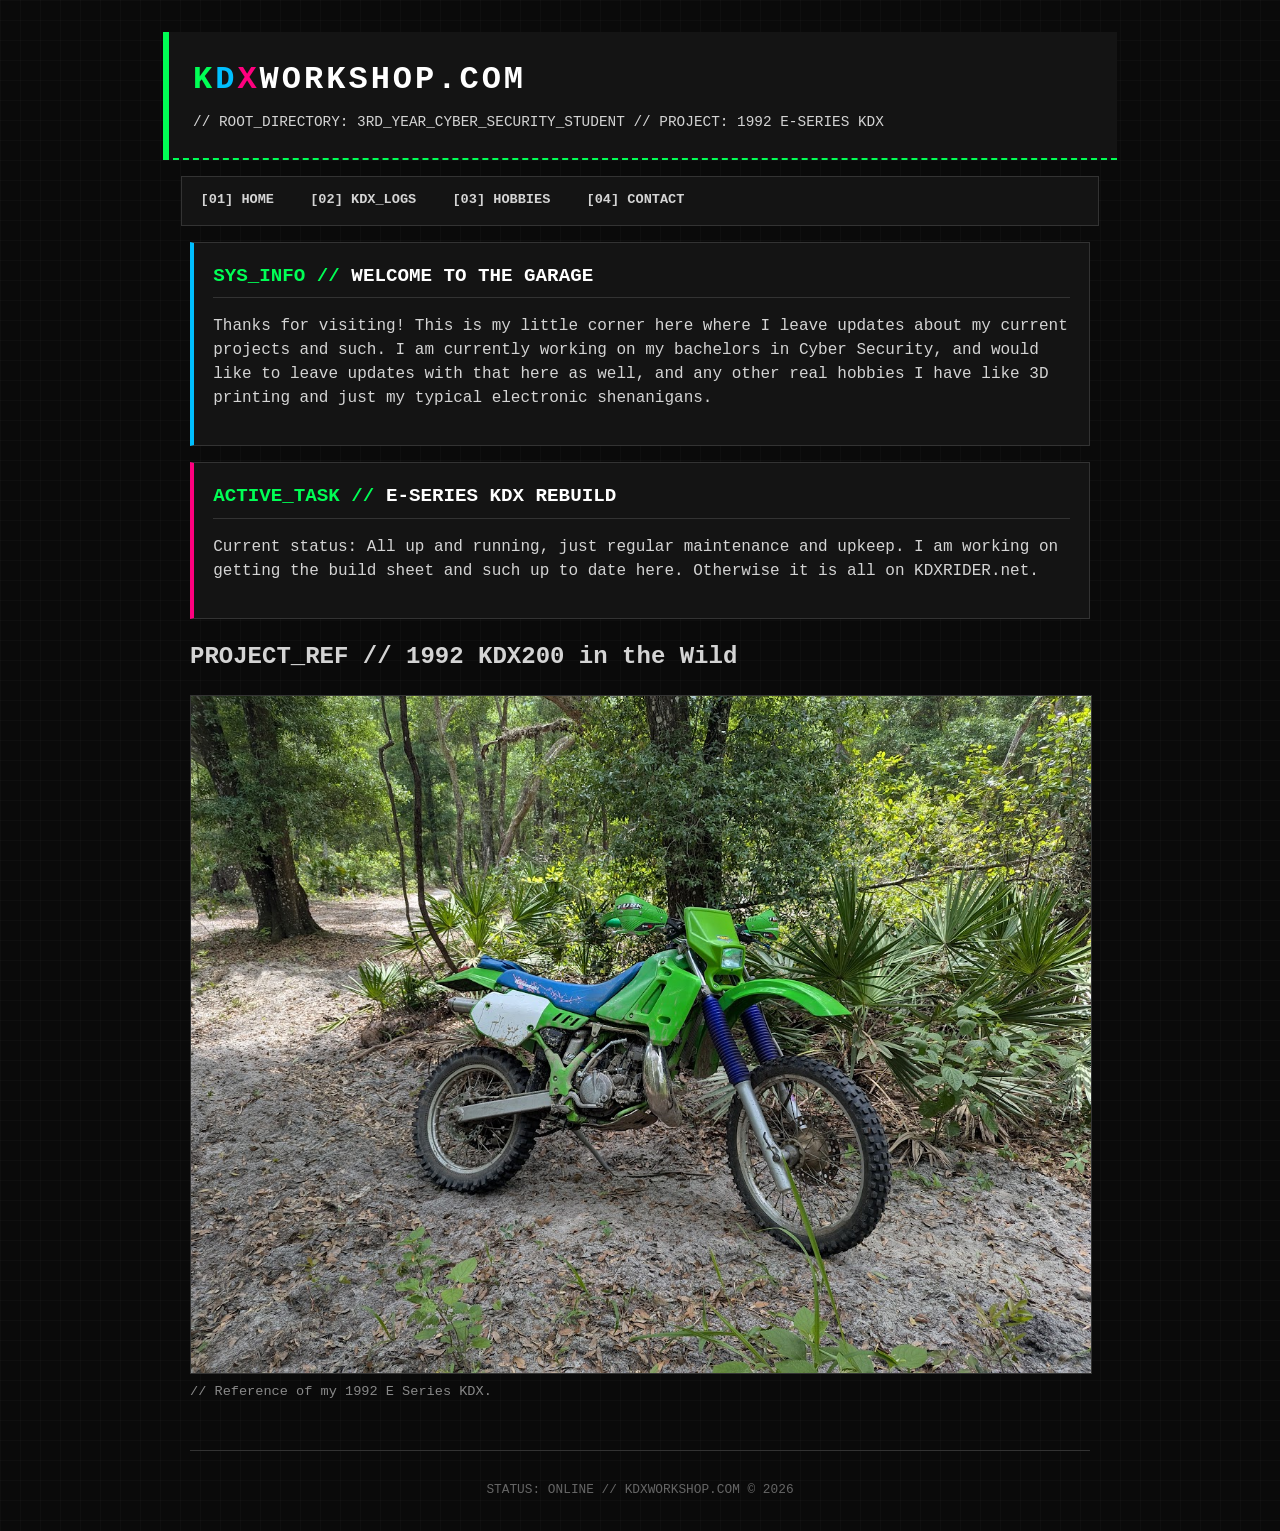
==== index.html @ 89541c64 "deploy static site files" ====
<!DOCTYPE html>
<html lang="en">
<head>
    <meta charset="UTF-8">
    <meta name="viewport" content="width=device-width, initial-scale=1.0">
    <title>KDX WORKSHOP // SYSTEM ACTIVE</title>
    <style>
        :root {
            --bg-deep: #0a0a0a;
            --panel-bg: #141414;
            --border-color: #333333;
            --text-main: #d4d4d4;
            --text-bright: #ffffff;
            
            --kdx-green: #00ff55; 
            --kdx-blue: #00bfff;  
            --kdx-pink: #ff007f;  
        }

        body {
            font-family: 'Courier New', Courier, monospace;
            background-color: var(--bg-deep);
            color: var(--text-main);
            margin: 0;
            padding: 0;
            line-height: 1.5;
            background-image: linear-gradient(rgba(255,255,255,0.02) 1px, transparent 1px),
                              linear-gradient(90deg, rgba(255,255,255,0.02) 1px, transparent 1px);
            background-size: 20px 20px;
        }

        header {
            background-color: var(--panel-bg);
            border-bottom: 2px dashed var(--kdx-green);
            padding: 1.5rem;
            text-align: left;
            max-width: 900px;
            margin: 2rem auto 1rem auto;
            border-left: 6px solid var(--kdx-green);
        }

        header h1 {
            margin: 0;
            font-size: 2rem;
            letter-spacing: 3px;
            color: var(--text-bright);
            text-transform: uppercase;
        }

        header h1 span.k { color: var(--kdx-green); }
        header h1 span.d { color: var(--kdx-blue); }
        header h1 span.x { color: var(--kdx-pink); }
        header h1 span.suffix { color: var(--text-bright); }

        header p {
            color: var(--text-main);
            margin: 0.5rem 0 0 0;
            font-size: 0.9rem;
        }

        nav {
            max-width: 900px;
            margin: 0 auto;
            background-color: var(--panel-bg);
            border: 1px solid var(--border-color);
            padding: 0.5rem;
            display: flex;
            gap: 15px;
        }

        nav a {
            color: var(--text-main);
            text-decoration: none;
            font-weight: bold;
            text-transform: uppercase;
            font-size: 0.85rem;
            padding: 0.3rem 0.6rem;
            border: 1px solid transparent;
        }

        nav a:hover {
            color: var(--kdx-green);
            border-color: var(--kdx-green);
            background-color: rgba(0, 255, 85, 0.05);
        }

        .container {
            max-width: 900px;
            margin: 1rem auto;
            padding: 0;
        }

        .panel {
            background-color: var(--panel-bg);
            border: 1px solid var(--border-color);
            border-left: 4px solid var(--kdx-blue);
            padding: 1.2rem;
            margin-bottom: 1rem;
        }

        .panel.pink-accent {
            border-left-color: var(--kdx-pink);
        }

        .panel h2 {
            margin-top: 0;
            color: var(--text-bright);
            font-size: 1.2rem;
            text-transform: uppercase;
            border-bottom: 1px solid var(--border-color);
            padding-bottom: 0.4rem;
        }

        .panel h2 span {
            color: var(--kdx-green);
        }

        footer {
            max-width: 900px;
            margin: 3rem auto 2rem auto;
            text-align: center;
            color: #666;
            font-size: 0.8rem;
            border-top: 1px solid var(--border-color);
            padding-top: 1rem;
            text-transform: uppercase;
        }
    </style>
</head>
<body>

    <header>
        <h1><span class="k">K</span><span class="d">D</span><span class="x">X</span><span class="suffix">WORKSHOP.COM</span></h1>
        <p>// ROOT_DIRECTORY: 3RD_YEAR_CYBER_SECURITY_STUDENT // PROJECT: 1992 E-SERIES KDX </p>
    </header>

    <nav>
        <a href="index.html">[01] HOME</a>
        <a href="kdx.html">[02] KDX_LOGS</a>
        <a href="hobbies.html">[03] HOBBIES</a>
        <a href="contact.html">[04] CONTACT</a>
    </nav>

    <div class="container">
        <div class="panel">
            <h2><span>SYS_INFO //</span> Welcome to the Garage</h2>
            <p>Thanks for visiting! This is my little corner here where I leave updates about my current projects and such. I am currently working on my bachelors in Cyber Security, and would like to leave updates with that here as well, and any other real hobbies I have like 3D printing and just my typical electronic shenanigans. </p>
        </div>

        <div class="panel pink-accent">
            <h2><span>ACTIVE_TASK //</span> E-Series KDX Rebuild</h2>
            <p>Current status: All up and running, just regular maintenance and upkeep. I am working on getting the build sheet and such up to date here. Otherwise it is all on KDXRIDER.net.</p>
        </div>
		
		<div class="picture-panel">
            <h2><span>PROJECT_REF //</span> 1992 KDX200 in the Wild</h2>
            <img src="kdx-trail.jpg" alt="1992 Kawasaki KDX E-series at Croom" style="width: 100%; height: auto; border: 1px solid var(--border-color); display: block; margin-top: 10px;">
            <p style="font-size: 0.85rem; color: #888; margin-top: 8px;">// Reference of my 1992 E Series KDX.</p>
        </div>
    </div>

    <footer>
        <p>STATUS: ONLINE // KDXWORKSHOP.COM &copy; 2026</p>
    </footer>

</body>
</html>
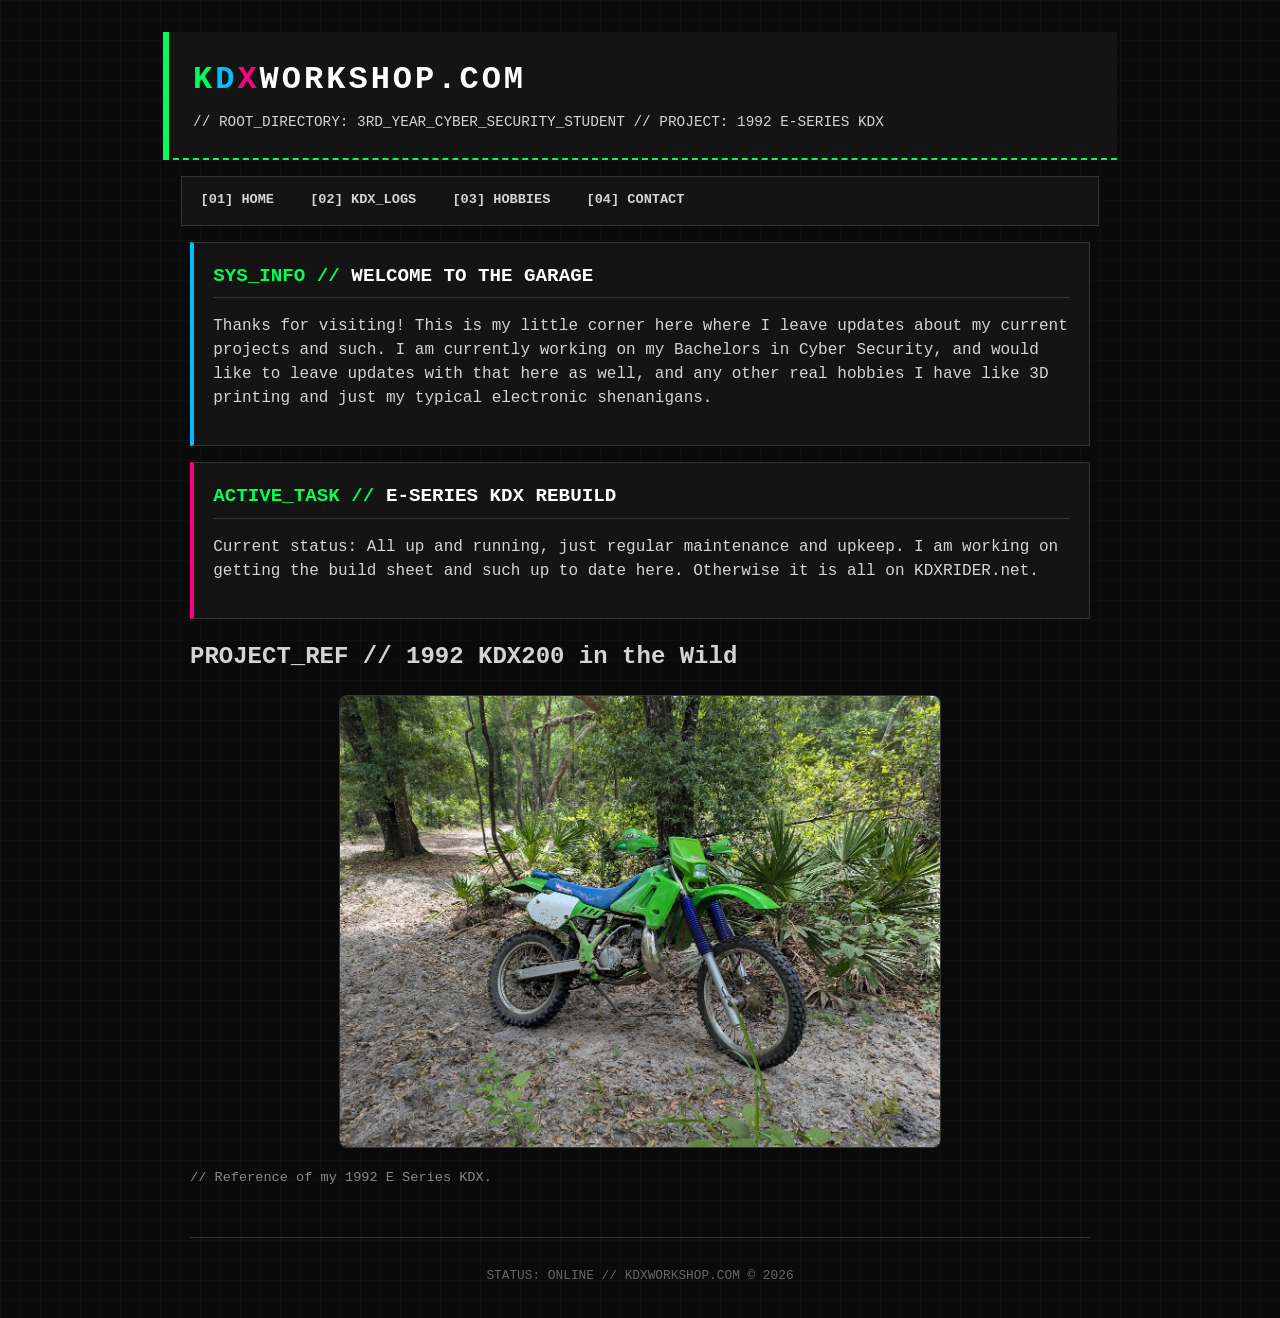
==== commit 076166ae: "Changed some styling and started updating my KDX build information" ====
--- a/index.html
+++ b/index.html
@@ -4,128 +4,7 @@
     <meta charset="UTF-8">
     <meta name="viewport" content="width=device-width, initial-scale=1.0">
     <title>KDX WORKSHOP // SYSTEM ACTIVE</title>
-    <style>
-        :root {
-            --bg-deep: #0a0a0a;
-            --panel-bg: #141414;
-            --border-color: #333333;
-            --text-main: #d4d4d4;
-            --text-bright: #ffffff;
-            
-            --kdx-green: #00ff55; 
-            --kdx-blue: #00bfff;  
-            --kdx-pink: #ff007f;  
-        }
-
-        body {
-            font-family: 'Courier New', Courier, monospace;
-            background-color: var(--bg-deep);
-            color: var(--text-main);
-            margin: 0;
-            padding: 0;
-            line-height: 1.5;
-            background-image: linear-gradient(rgba(255,255,255,0.02) 1px, transparent 1px),
-                              linear-gradient(90deg, rgba(255,255,255,0.02) 1px, transparent 1px);
-            background-size: 20px 20px;
-        }
-
-        header {
-            background-color: var(--panel-bg);
-            border-bottom: 2px dashed var(--kdx-green);
-            padding: 1.5rem;
-            text-align: left;
-            max-width: 900px;
-            margin: 2rem auto 1rem auto;
-            border-left: 6px solid var(--kdx-green);
-        }
-
-        header h1 {
-            margin: 0;
-            font-size: 2rem;
-            letter-spacing: 3px;
-            color: var(--text-bright);
-            text-transform: uppercase;
-        }
-
-        header h1 span.k { color: var(--kdx-green); }
-        header h1 span.d { color: var(--kdx-blue); }
-        header h1 span.x { color: var(--kdx-pink); }
-        header h1 span.suffix { color: var(--text-bright); }
-
-        header p {
-            color: var(--text-main);
-            margin: 0.5rem 0 0 0;
-            font-size: 0.9rem;
-        }
-
-        nav {
-            max-width: 900px;
-            margin: 0 auto;
-            background-color: var(--panel-bg);
-            border: 1px solid var(--border-color);
-            padding: 0.5rem;
-            display: flex;
-            gap: 15px;
-        }
-
-        nav a {
-            color: var(--text-main);
-            text-decoration: none;
-            font-weight: bold;
-            text-transform: uppercase;
-            font-size: 0.85rem;
-            padding: 0.3rem 0.6rem;
-            border: 1px solid transparent;
-        }
-
-        nav a:hover {
-            color: var(--kdx-green);
-            border-color: var(--kdx-green);
-            background-color: rgba(0, 255, 85, 0.05);
-        }
-
-        .container {
-            max-width: 900px;
-            margin: 1rem auto;
-            padding: 0;
-        }
-
-        .panel {
-            background-color: var(--panel-bg);
-            border: 1px solid var(--border-color);
-            border-left: 4px solid var(--kdx-blue);
-            padding: 1.2rem;
-            margin-bottom: 1rem;
-        }
-
-        .panel.pink-accent {
-            border-left-color: var(--kdx-pink);
-        }
-
-        .panel h2 {
-            margin-top: 0;
-            color: var(--text-bright);
-            font-size: 1.2rem;
-            text-transform: uppercase;
-            border-bottom: 1px solid var(--border-color);
-            padding-bottom: 0.4rem;
-        }
-
-        .panel h2 span {
-            color: var(--kdx-green);
-        }
-
-        footer {
-            max-width: 900px;
-            margin: 3rem auto 2rem auto;
-            text-align: center;
-            color: #666;
-            font-size: 0.8rem;
-            border-top: 1px solid var(--border-color);
-            padding-top: 1rem;
-            text-transform: uppercase;
-        }
-    </style>
+	<link rel="stylesheet" href="style.css">
 </head>
 <body>
 
@@ -144,7 +23,7 @@
     <div class="container">
         <div class="panel">
             <h2><span>SYS_INFO //</span> Welcome to the Garage</h2>
-            <p>Thanks for visiting! This is my little corner here where I leave updates about my current projects and such. I am currently working on my bachelors in Cyber Security, and would like to leave updates with that here as well, and any other real hobbies I have like 3D printing and just my typical electronic shenanigans. </p>
+            <p>Thanks for visiting! This is my little corner here where I leave updates about my current projects and such. I am currently working on my Bachelors in Cyber Security, and would like to leave updates with that here as well, and any other real hobbies I have like 3D printing and just my typical electronic shenanigans. </p>
         </div>
 
         <div class="panel pink-accent">
@@ -154,7 +33,7 @@
 		
 		<div class="picture-panel">
             <h2><span>PROJECT_REF //</span> 1992 KDX200 in the Wild</h2>
-            <img src="kdx-trail.jpg" alt="1992 Kawasaki KDX E-series at Croom" style="width: 100%; height: auto; border: 1px solid var(--border-color); display: block; margin-top: 10px;">
+            <img src="images/kdx-trail.jpg" alt="1992 Kawasaki KDX E-series at Croom" style="width: 100%; height: auto; border: 1px solid var(--border-color); display: block; margin-top: 10px;">
             <p style="font-size: 0.85rem; color: #888; margin-top: 8px;">// Reference of my 1992 E Series KDX.</p>
         </div>
     </div>
--- a/style.css
+++ b/style.css
@@ -0,0 +1,184 @@
+ :root {
+            --bg-deep: #0a0a0a;
+            --panel-bg: #141414;
+            --border-color: #333333;
+            --text-main: #d4d4d4;
+            --text-bright: #ffffff;
+            
+            --kdx-green: #00ff55; 
+            --kdx-blue: #00bfff;  
+            --kdx-pink: #ff007f;  
+        }
+
+        body {
+            font-family: 'Courier New', Courier, monospace;
+            background-color: var(--bg-deep);
+            color: var(--text-main);
+            margin: 0;
+            padding: 0;
+            line-height: 1.5;
+            background-image: linear-gradient(rgba(255,255,255,0.02) 1px, transparent 1px),
+                              linear-gradient(90deg, rgba(255,255,255,0.02) 1px, transparent 1px);
+            background-size: 20px 20px;
+        }
+		
+        header {
+            background-color: var(--panel-bg);
+            border-bottom: 2px dashed var(--kdx-green);
+            padding: 1.5rem;
+            text-align: left;
+            max-width: 900px;
+            margin: 2rem auto 1rem auto;
+            border-left: 6px solid var(--kdx-green);
+        }
+
+        header h1 {
+            margin: 0;
+            font-size: 2rem;
+            letter-spacing: 3px;
+            color: var(--text-bright);
+            text-transform: uppercase;
+        }
+
+        header h1 span.k { color: var(--kdx-green); }
+        header h1 span.d { color: var(--kdx-blue); }
+        header h1 span.x { color: var(--kdx-pink); }
+        header h1 span.suffix { color: var(--text-bright); }
+
+        header p {
+            color: var(--text-main);
+            margin: 0.5rem 0 0 0;
+            font-size: 0.9rem;
+        }
+
+        nav {
+            max-width: 900px;
+            margin: 0 auto;
+            background-color: var(--panel-bg);
+            border: 1px solid var(--border-color);
+            padding: 0.5rem;
+            display: flex;
+            gap: 15px;
+        }
+
+        nav a {
+            color: var(--text-main);
+            text-decoration: none;
+            font-weight: bold;
+            text-transform: uppercase;
+            font-size: 0.85rem;
+            padding: 0.3rem 0.6rem;
+            border: 1px solid transparent;
+        }
+
+        nav a:hover {
+            color: var(--kdx-green);
+            border-color: var(--kdx-green);
+            background-color: rgba(0, 255, 85, 0.05);
+        }
+
+        .container {
+            max-width: 900px;
+            margin: 1rem auto;
+            padding: 0;
+        }
+
+        .panel {
+            background-color: var(--panel-bg);
+            border: 1px solid var(--border-color);
+            border-left: 4px solid var(--kdx-blue);
+            padding: 1.2rem;
+            margin-bottom: 1rem;
+        }
+
+        .panel.pink-accent {
+            border-left-color: var(--kdx-pink);
+        }
+
+        .panel h2 {
+            margin-top: 0;
+            color: var(--text-bright);
+            font-size: 1.2rem;
+            text-transform: uppercase;
+            border-bottom: 1px solid var(--border-color);
+            padding-bottom: 0.4rem;
+        }
+
+        .panel h2 span {
+            color: var(--kdx-green);
+        }
+
+        footer {
+            max-width: 900px;
+            margin: 3rem auto 2rem auto;
+            text-align: center;
+            color: #666;
+            font-size: 0.8rem;
+            border-top: 1px solid var(--border-color);
+            padding-top: 1rem;
+            text-transform: uppercase;
+        }
+		
+		main {
+			max-width: 800px;
+			margin: 0 auto;
+			padding: 20px;
+			text-align: center;   
+        }
+
+		ul {
+			list-style-position: inside;
+			padding-left: 0;
+        }
+		
+		img {
+			max-width: 600px;
+			width: 100%;      
+			height: auto;    
+			display: block;  
+			margin: 20px auto;
+			border-radius: 8px; 
+		}
+		
+		a {
+			color: #00bfff;
+			text-decoration: none;
+			font-weight: bold;
+		}
+		
+		a:hover {
+			color: #ff007f;
+			text-decoration: none;
+			font-weight: bold;
+		}
+		
+		a:visited {
+			color: #00ff55;
+			text-decoration: none;
+			font-weight: bold;
+		}
+		
+		img.cropped-frame {
+			width: 100%;
+			max-width: 600px;
+			height: 400px;
+			object-fit: cover;     
+			object-position: center; 
+		}
+		
+		figcaption {
+			font-size: 0.9rem;
+			color: #ff007f;
+			margin-top: 8px;
+			font-style: italic;
+		}
+		
+		body.kdx {
+			header h1 {
+            margin: 0;
+            font-size: 2rem;
+            letter-spacing: 3px;
+            color: #00ff55;
+            text-transform: uppercase;
+		}
+		
